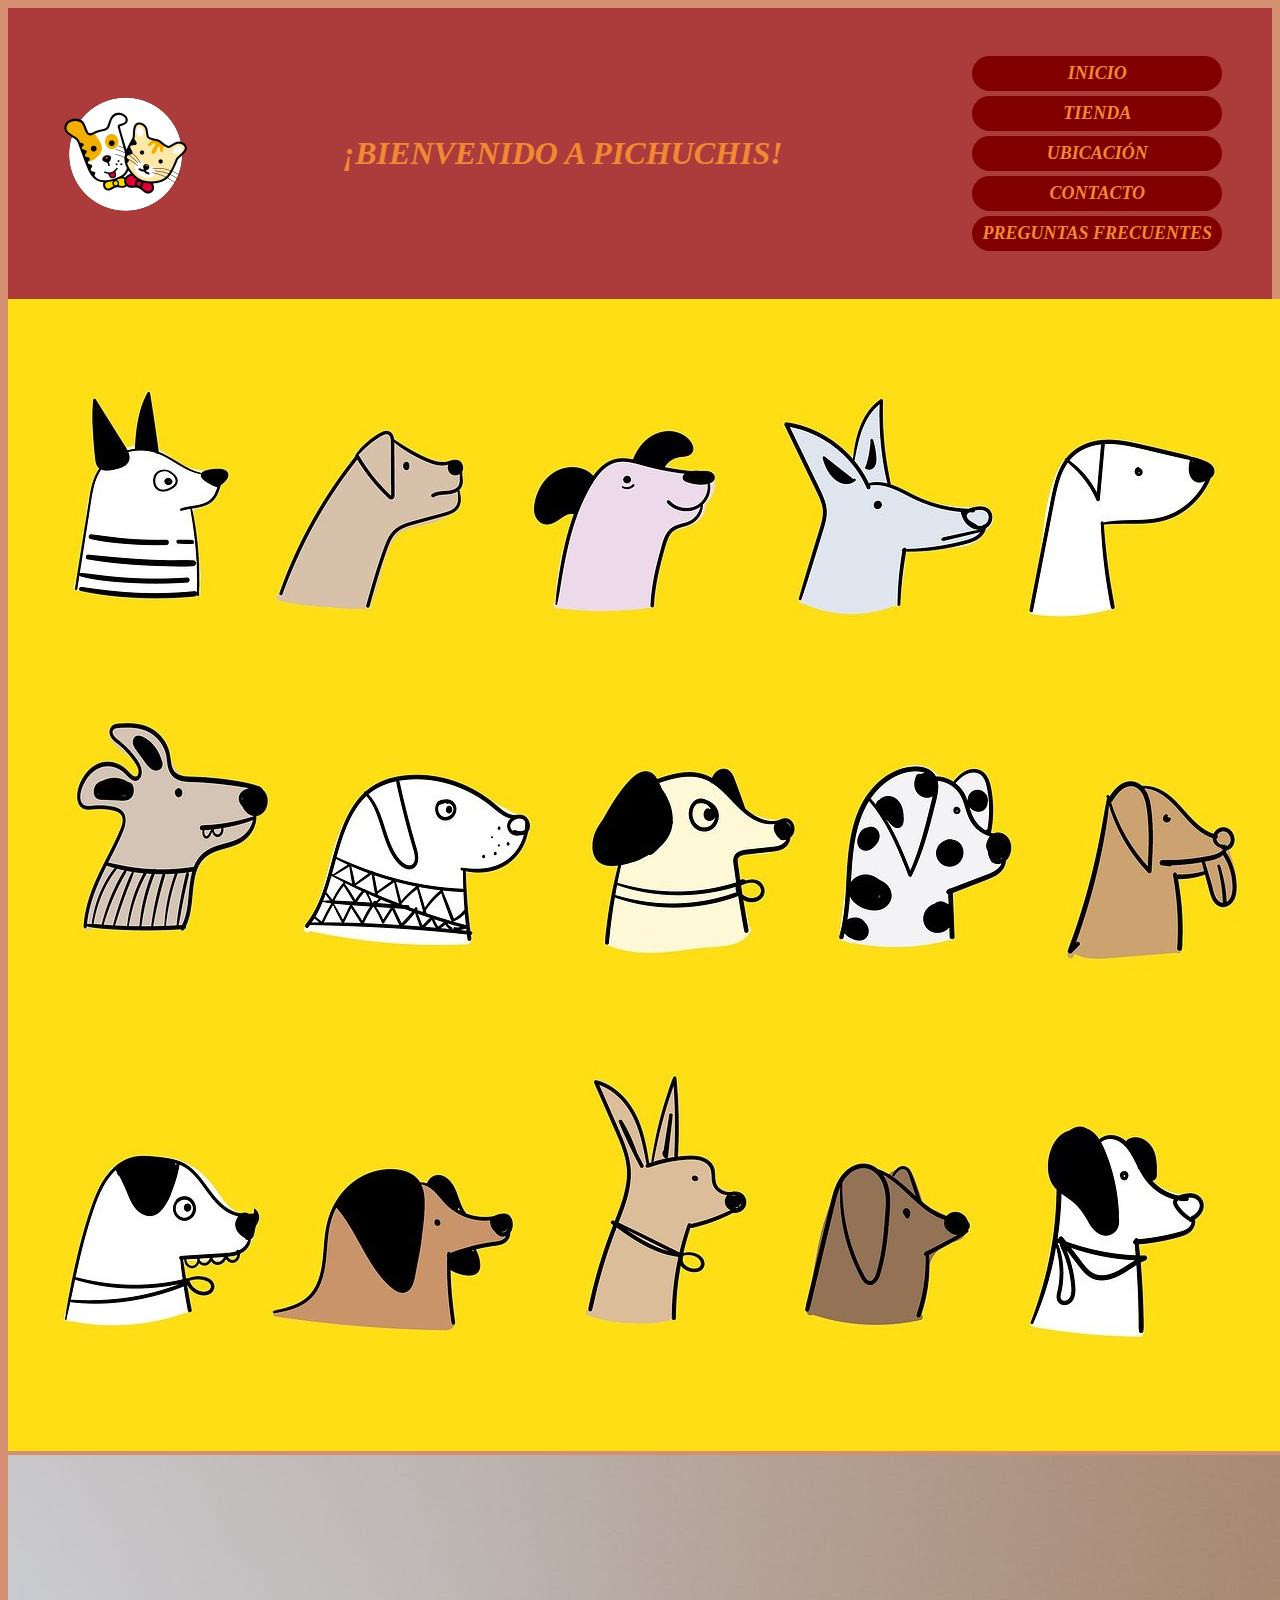
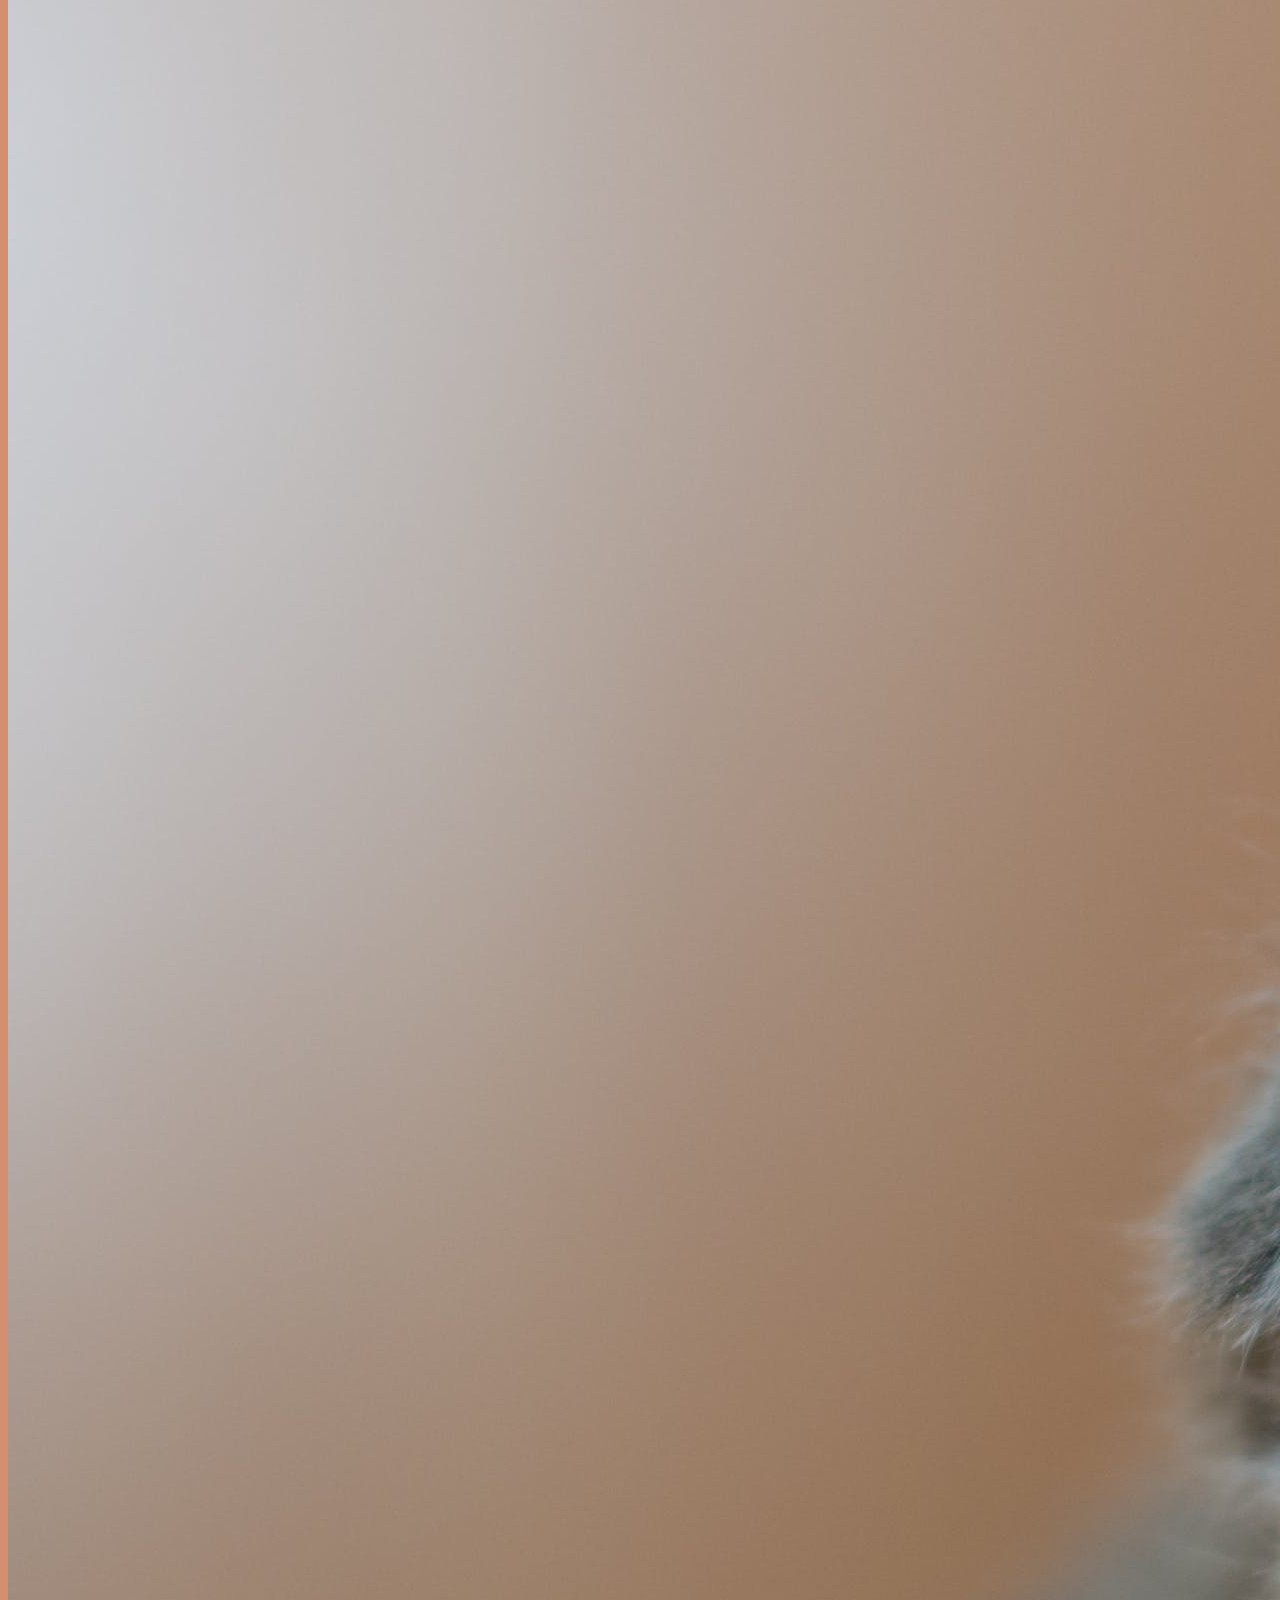
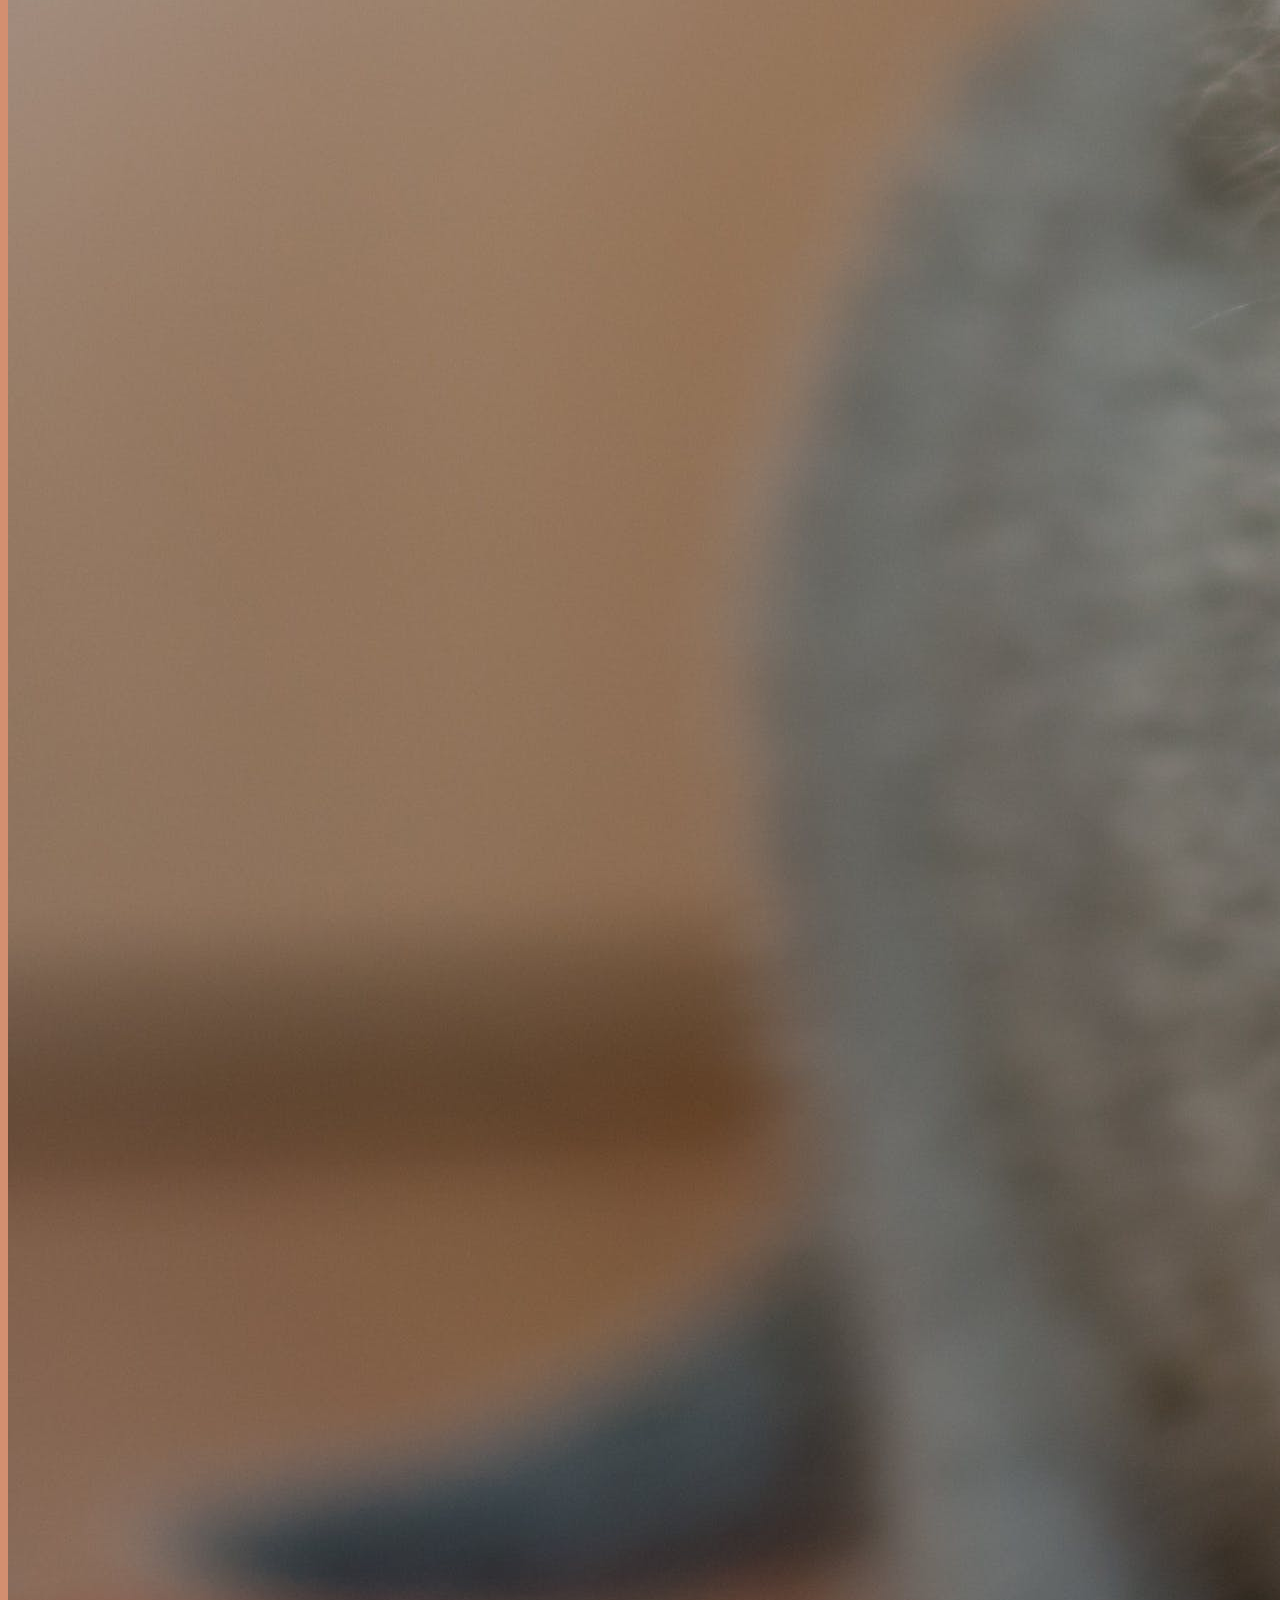
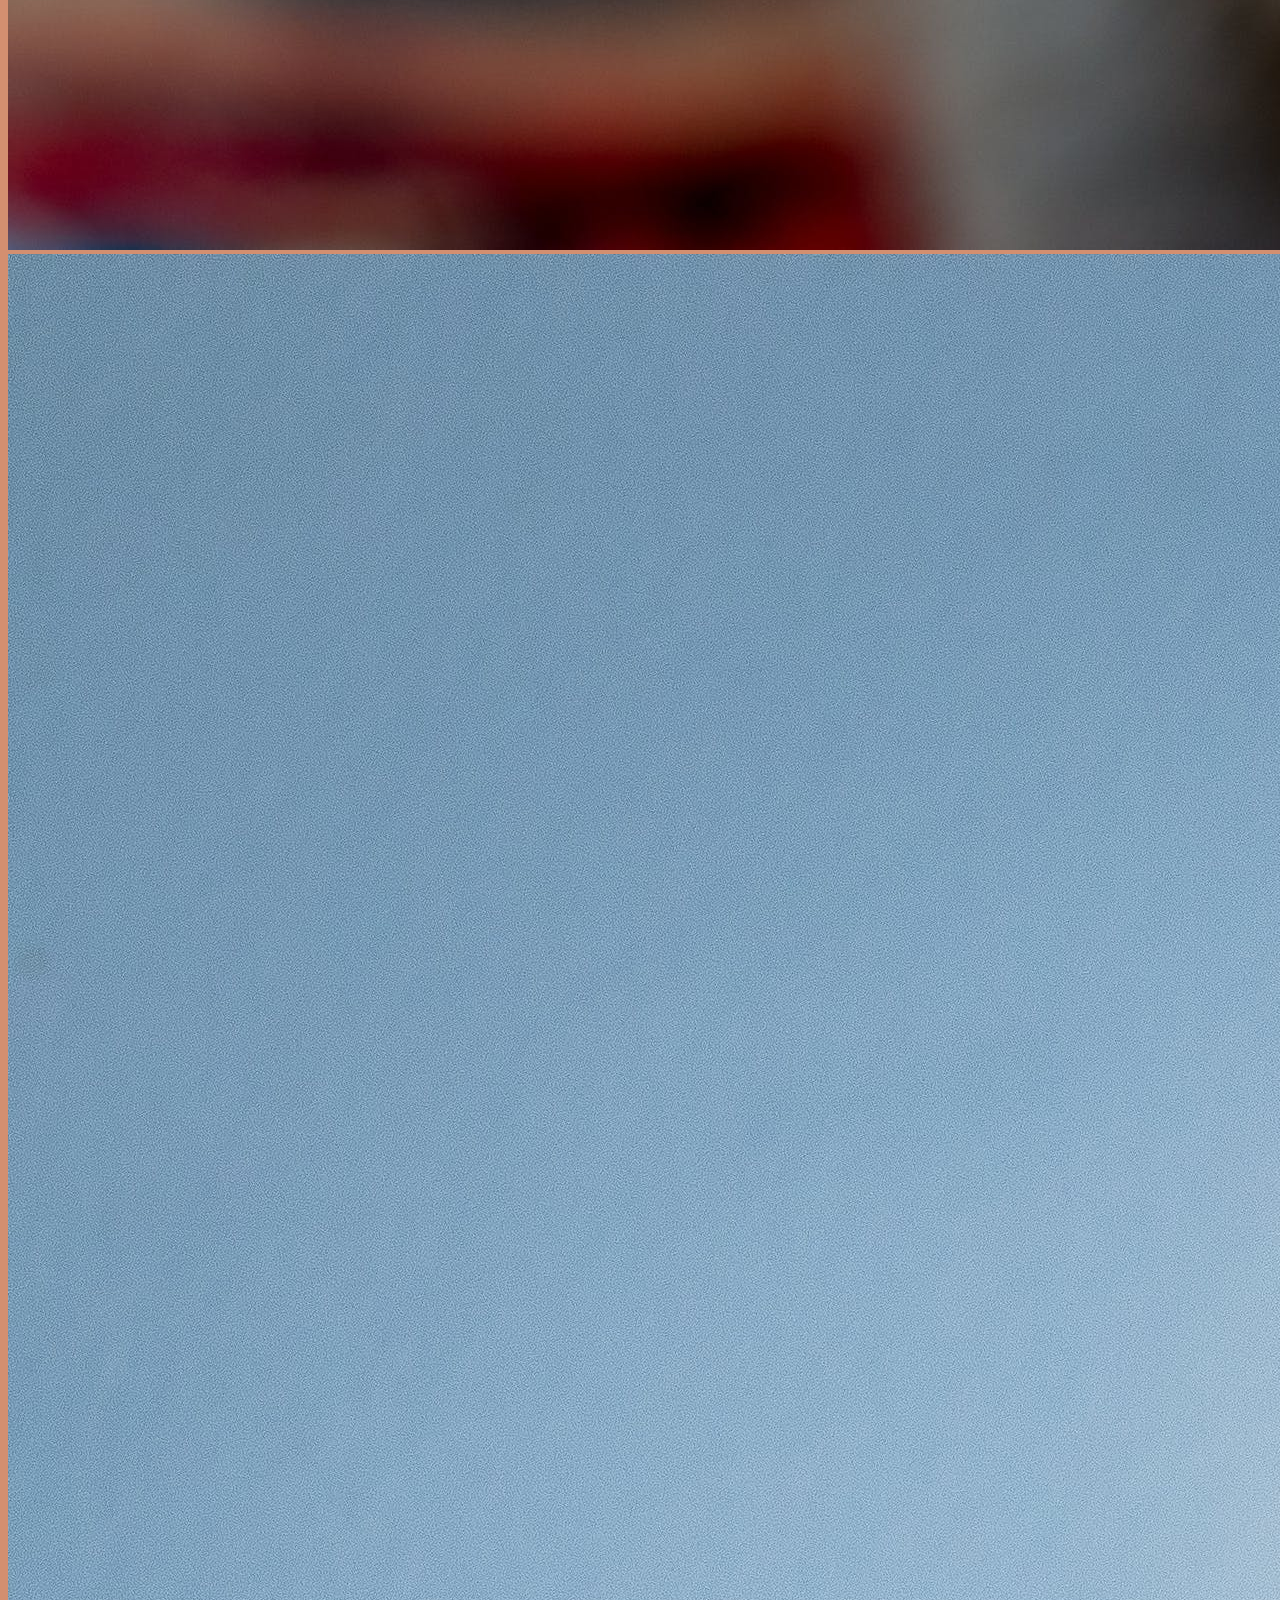
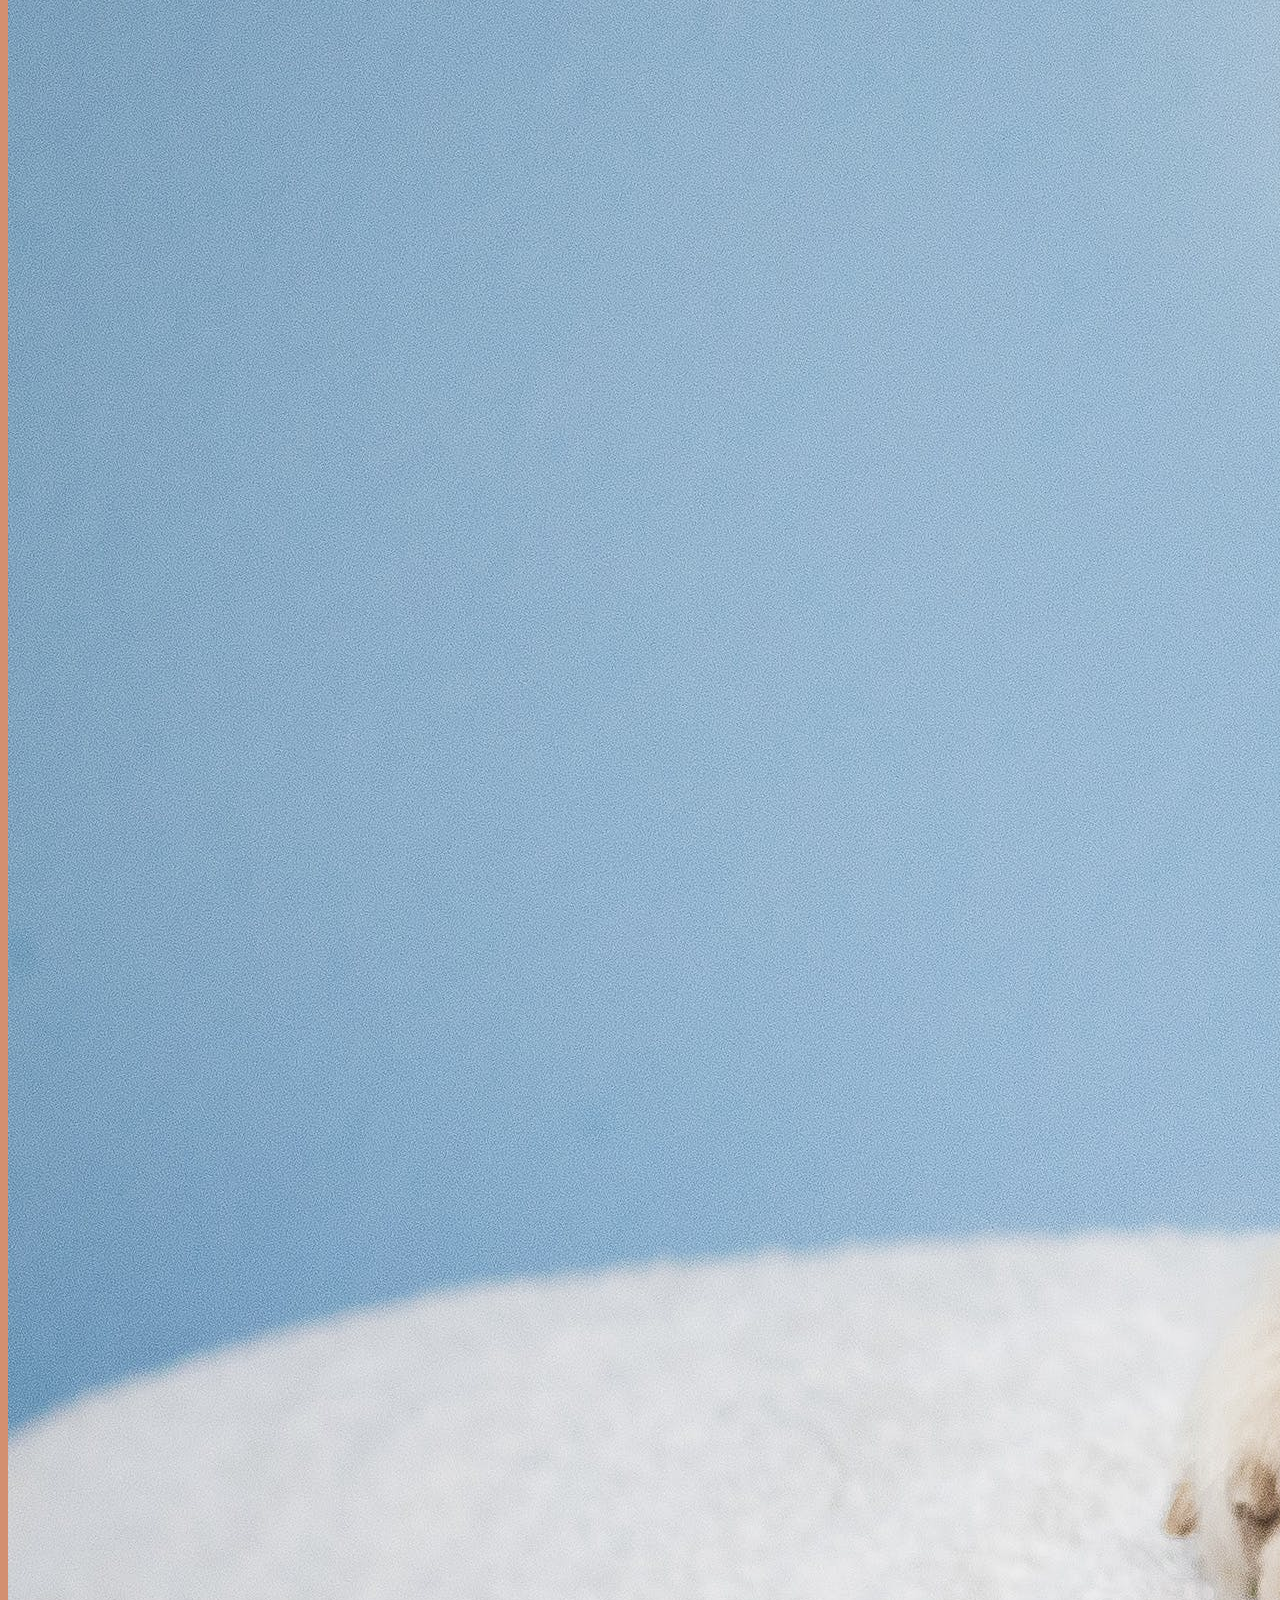
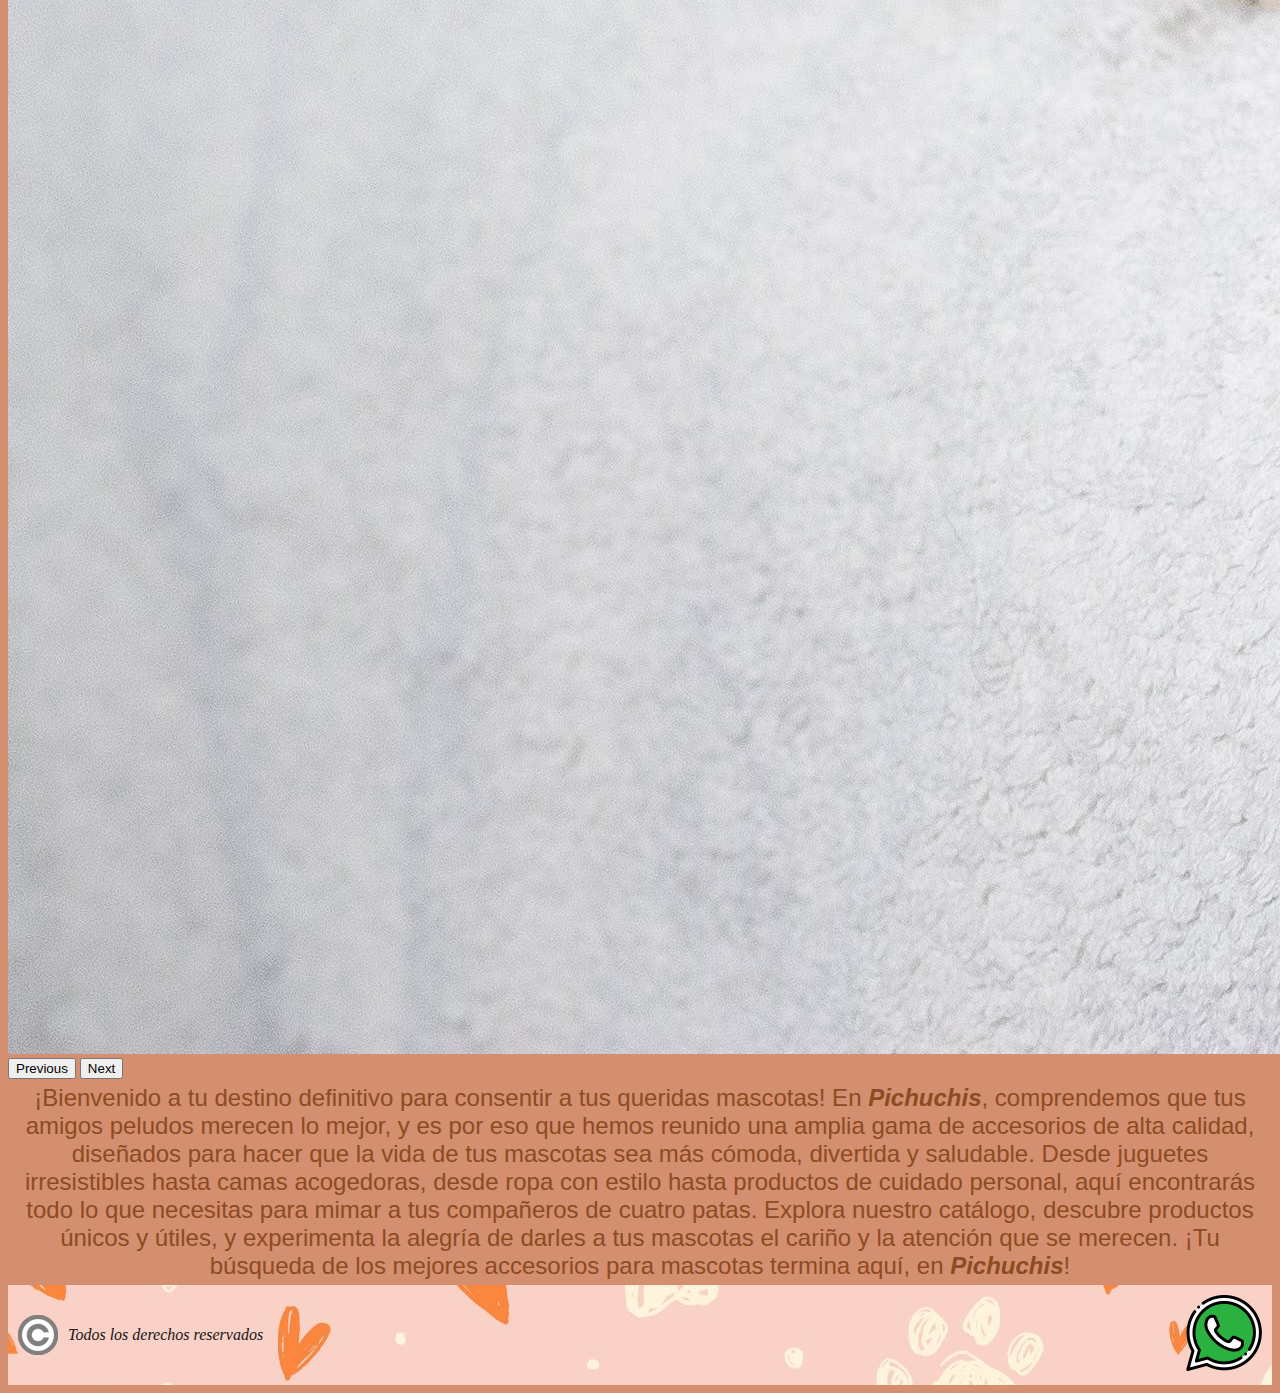
==== index.html @ 55079889 "PROYECTO FINAL" ====
<!DOCTYPE html>
<html lang="es">
<head>
    <meta charset="UTF-8">
    <meta name="viewport" content="width=device-width, initial-scale=1.0">
    <title>INICIO</title>
    <!-- Bootstrap -->
    <link href="https://cdn.jsdelivr.net/npm/bootstrap@5.3.2/dist/css/bootstrap.min.css" rel="stylesheet" integrity="sha384-T3c6CoIi6uLrA9TneNEoa7RxnatzjcDSCmG1MXxSR1GAsXEV/Dwwykc2MPK8M2HN" crossorigin="anonymous">
    <!-- CSS -->
    <link rel="stylesheet" href="css/style.css">
    <!-- Ícono de la página -->
    <link rel="icon" type="image/x-icon" href="./img/huellita icono.png">
</head>
<body>
    <header>
        <a href="index.html"><img class="logo" src="img/LOGO.png" alt="Logo del sitio"></a>

        <h1><i><strong>¡BIENVENIDO A PICHUCHIS!</strong></i></h1>

        <nav> 
            <!-- Links de navegación -->
            <ul class="navLink">
                <li><a href="index.html" class="boton">INICIO</a></li>
                <li><a href="./html/tienda.html" class="boton">TIENDA</a></li>
                <li><a href="./html/ubicacion.html" class="boton">UBICACIÓN</a></li>
                <li><a href="./html/contacto.html" class="boton">CONTACTO</a></li>
                <li><a href="./html/preguntas.html" class="boton">PREGUNTAS FRECUENTES</a></li>
            </ul>
        </nav>
    </header>
    <main>
        <!-- CARROUSEL -->
        <div id="carouselExampleAutoplaying" class="carousel slide" data-bs-ride="carousel">
            <div class="carousel-inner">
              <div class="carousel-item active">
                <img src="./img/MASCOTAS.jpg" class="d-block w-100" alt="Dibujitos de mascotas">
              </div>
              <div class="carousel-item">
                <img src="./img/gatito chikito.jpg" class="d-block w-100" alt="Gatito">
              </div>
              <div class="carousel-item">
                <img src="./img/perro fachero.jpg" class="d-block w-100" alt="Perro con lentes">
              </div>
            </div>
            <button class="carousel-control-prev" type="button" data-bs-target="#carouselExampleAutoplaying" data-bs-slide="prev">
              <span class="carousel-control-prev-icon" aria-hidden="true"></span>
              <span class="visually-hidden">Previous</span>
            </button>
            <button class="carousel-control-next" type="button" data-bs-target="#carouselExampleAutoplaying" data-bs-slide="next">
              <span class="carousel-control-next-icon" aria-hidden="true"></span>
              <span class="visually-hidden">Next</span>
            </button>
          </div>
          
        <p class="textoIndex">¡Bienvenido a tu destino definitivo para consentir a tus queridas mascotas! En <i><strong>Pichuchis</strong></i>, comprendemos que tus amigos peludos merecen lo mejor, y es por eso que hemos reunido una amplia gama de accesorios de alta calidad, diseñados para hacer que la vida de tus mascotas sea más cómoda, divertida y saludable. Desde juguetes irresistibles hasta camas acogedoras, desde ropa con estilo hasta productos de cuidado personal, aquí encontrarás todo lo que necesitas para mimar a tus compañeros de cuatro patas. Explora nuestro catálogo, descubre productos únicos y útiles, y experimenta la alegría de darles a tus mascotas el cariño y la atención que se merecen. ¡Tu búsqueda de los mejores accesorios para mascotas termina aquí, en <i><strong>Pichuchis</strong></i>!</p>

    </main>

    <footer>

        <div class="copyright">
            <img src="./img/Copyright Logo.png" alt="Copyright">
            <p>Todos los derechos reservados</p>
        </div>
        <div class="whatsapp">
            <img src="./img/Whatsapp.png" alt="Whatsapp">
        </div>
    </footer>
    <!-- Bootstrap -->
    <script src="https://cdn.jsdelivr.net/npm/bootstrap@5.3.2/dist/js/bootstrap.bundle.min.js" integrity="sha384-C6RzsynM9kWDrMNeT87bh95OGNyZPhcTNXj1NW7RuBCsyN/o0jlpcV8Qyq46cDfL" crossorigin="anonymous"></script>
</body>
</html>
---- css/style.css ----
@charset "UTF-8";
body {
  background-color: rgb(211, 143, 112);
}

h2 {
  text-align: center;
  color: rgb(211, 30, 69);
  font-size: xx-large;
  font-family: "Segoe UI", Tahoma, Geneva, Verdana, sans-serif;
  margin-top: 20px;
  margin-bottom: 10px;
}

h3 {
  color: rgb(119, 5, 28);
  font-size: x-large;
  font-family: "Segoe UI", Tahoma, Geneva, Verdana, sans-serif;
  text-align: center;
  font-style: italic;
}

h4 {
  color: rgb(119, 5, 28);
  font-size: x-large;
  font-family: "Segoe UI", Tahoma, Geneva, Verdana, sans-serif;
  text-align: center;
  font-style: italic;
}

.textoIndex {
  color: rgb(141, 75, 34);
  text-align: center;
  font-size: x-large;
  font-family: "Trebuchet MS", "Lucida Sans Unicode", "Lucida Grande", "Lucida Sans", Arial, sans-serif;
  margin: 5px;
}

/* Estilos para preguntas */
ul, li {
  list-style-type: none;
  text-align: center;
  color: rgb(141, 75, 34);
  text-align: center;
  font-size: large;
  font-weight: bolder;
}

.preguntas {
  color: rgb(119, 5, 28);
  font-size: x-large;
  font-family: "Segoe UI", Tahoma, Geneva, Verdana, sans-serif;
  padding: 5px;
  font-weight: bold;
}

.respuestas {
  color: rgb(141, 75, 34);
  text-align: center;
  font-size: large;
  font-family: "Trebuchet MS", "Lucida Sans Unicode", "Lucida Grande", "Lucida Sans", Arial, sans-serif;
  padding: 5px;
  font-style: italic;
}

header {
  display: flex;
  align-items: center;
  justify-content: space-between;
  padding: 30px 50px;
  background-color: rgb(172, 59, 59);
}
header h1 {
  color: rgb(240, 136, 52);
  text-align: center;
  font-family: Cambria, Cochin, Georgia, Times, "Times New Roman", serif;
}
header a {
  text-decoration: none;
  color: rgb(240, 136, 52);
  font-family: Cambria, Cochin, Georgia, Times, "Times New Roman", serif;
  font-style: italic;
  display: flex;
  justify-content: center;
}
header li {
  /* elimino la viñeta de las listas */
  list-style-type: none;
}

.logo {
  cursor: pointer;
}

.boton {
  background-color: maroon;
  padding: 7px 10px;
  border-radius: 50px;
  margin-top: 5px;
}

footer {
  color: rgb(24, 20, 20);
  font-size: medium;
  font-style: italic;
  background-image: url(../img/FONDO\ HUELLITAS.png);
  display: flex;
  align-items: center;
  justify-content: space-between;
}

.copyright {
  display: flex;
  align-items: center;
  gap: 10px;
  padding: 10px;
}

.whatsapp {
  gap: 10px;
  padding: 10px;
  cursor: pointer;
}

.card {
  margin: 40px;
  width: 100%;
  background: linear-gradient(rgb(211, 98, 98), rgb(206, 23, 23));
}

.mapa {
  display: flex;
  padding: 10px;
  text-align: center;
  justify-content: center;
}

.redes {
  display: flex;
  padding: 10px;
  align-items: center;
  justify-content: space-evenly;
  cursor: pointer;
  margin-bottom: 20px;
}

form {
  width: 400px;
  background: rgb(223, 113, 49);
  padding: 20px;
  margin: auto;
  margin-top: 30px;
  border-radius: 5px;
  font-family: "Segoe UI", Tahoma, Geneva, Verdana, sans-serif;
  color: rgb(66, 14, 24);
  box-shadow: 7px 13px 37px black;
  font-weight: bold;
}

input[type=text],
[type=password],
[type=email],
[type=date],
textarea {
  width: 100%;
  padding: 10px;
  border: 2px solid maroon;
  border-radius: 5px;
  font-size: 15px;
  margin-bottom: 10px;
}

input[type=radio] {
  width: auto;
  padding: 10px;
}

.btnformulario {
  margin-bottom: 0;
  background-color: rgb(156, 45, 45);
  color: floralwhite;
  border: none;
  padding: 10px 20px;
  border-radius: 5px;
  font-size: 18px;
  cursor: pointer;
  margin-top: 10px;
}

.containerForm {
  max-width: 400px;
  margin: auto;
  padding: 20px;
}

.texto {
  padding: 10px 20px;
  font-size: 25px;
}

@media (max-width: 768px) {
  /* Media general */
  header, h1 {
    height: auto;
    flex-direction: column;
    text-align: center;
  }
  .navLink, .boton {
    flex: 1;
    text-align: center;
    margin-top: 5px;
    font-size: 24px;
  }
  /* Media Index */
  .banner {
    flex-direction: column;
  }
  video {
    flex-direction: column;
  }
  /* Media Tienda */
  .card {
    width: 80%;
    margin: 10px;
  }
  /* Media Preguntas Frecuentes */
  .preguntas {
    font-size: 16px;
    text-align: center;
  }
  .respuestas {
    display: block;
    text-align: center;
  }
  /* Media Contacto */
  h2, h3, h4 {
    font-size: 20px;
    text-align: center;
  }
  .redes {
    align-items: center;
  }
}

/*# sourceMappingURL=style.css.map */
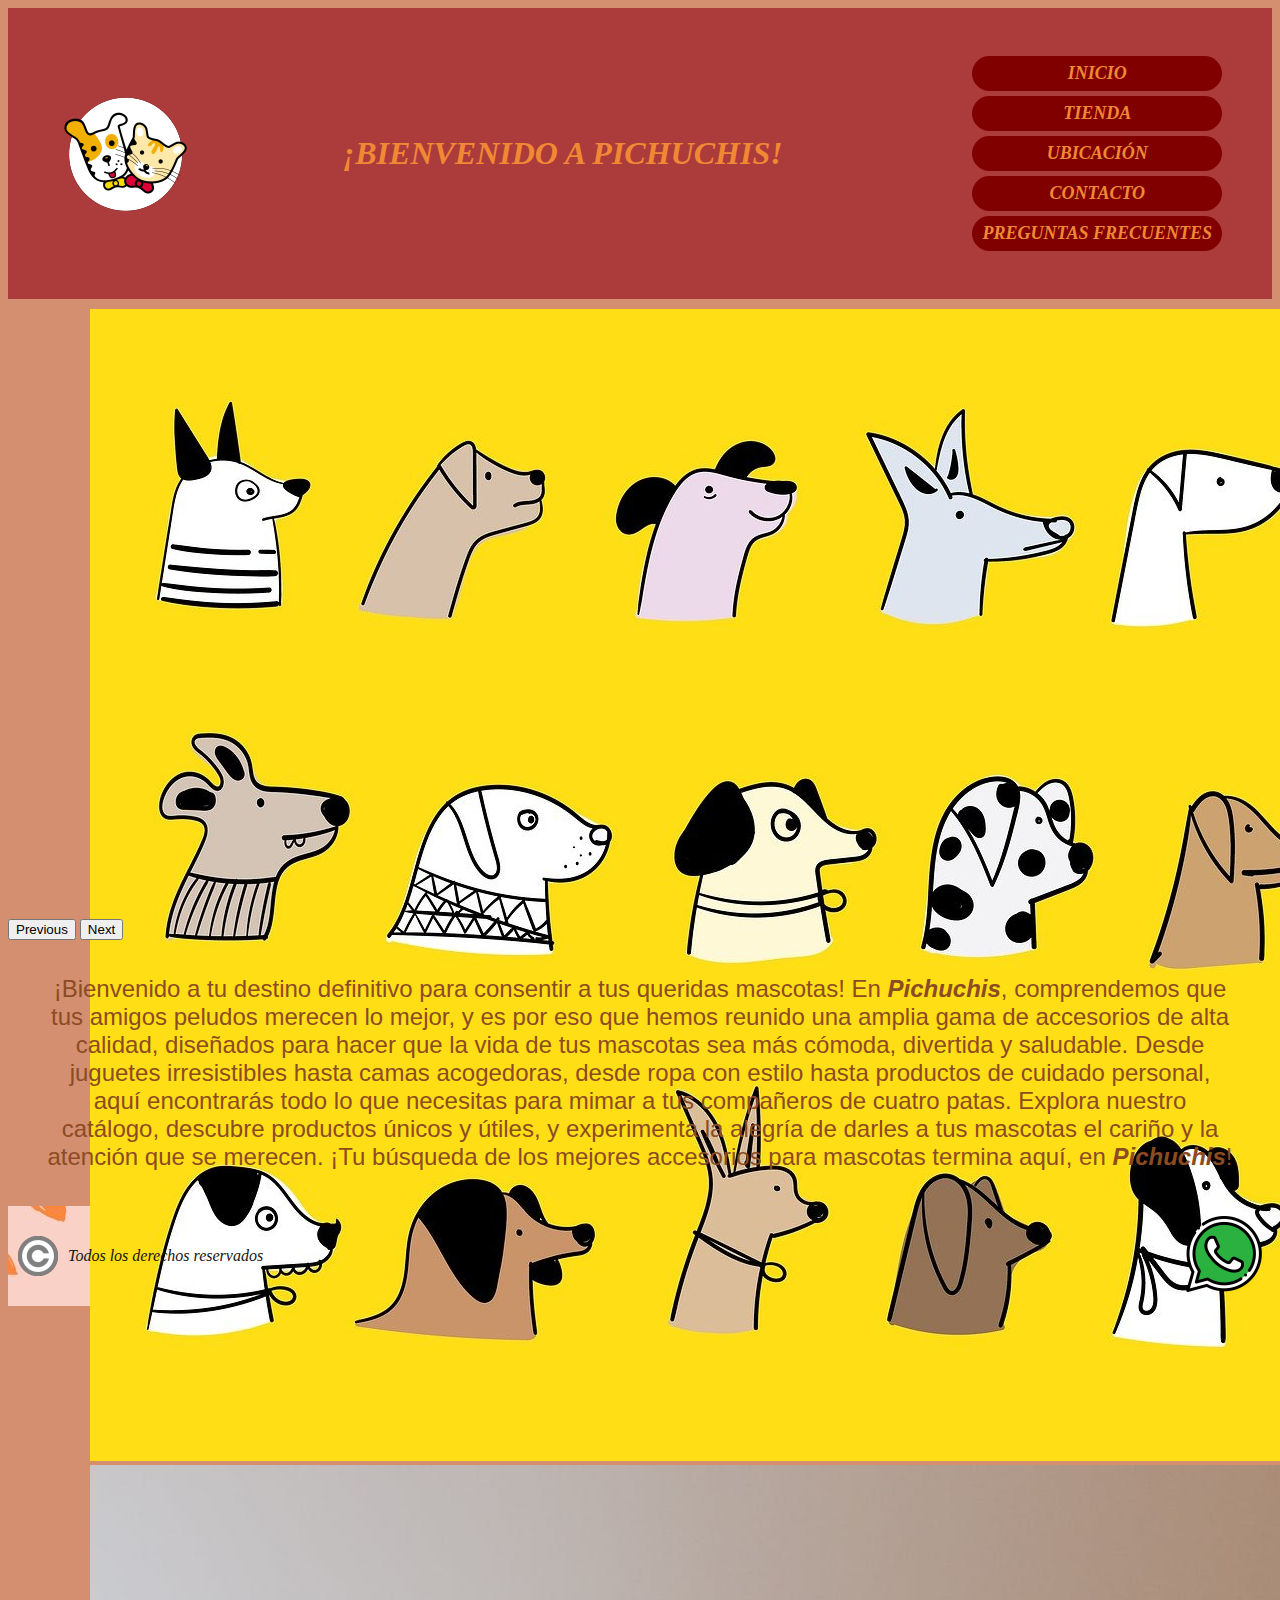
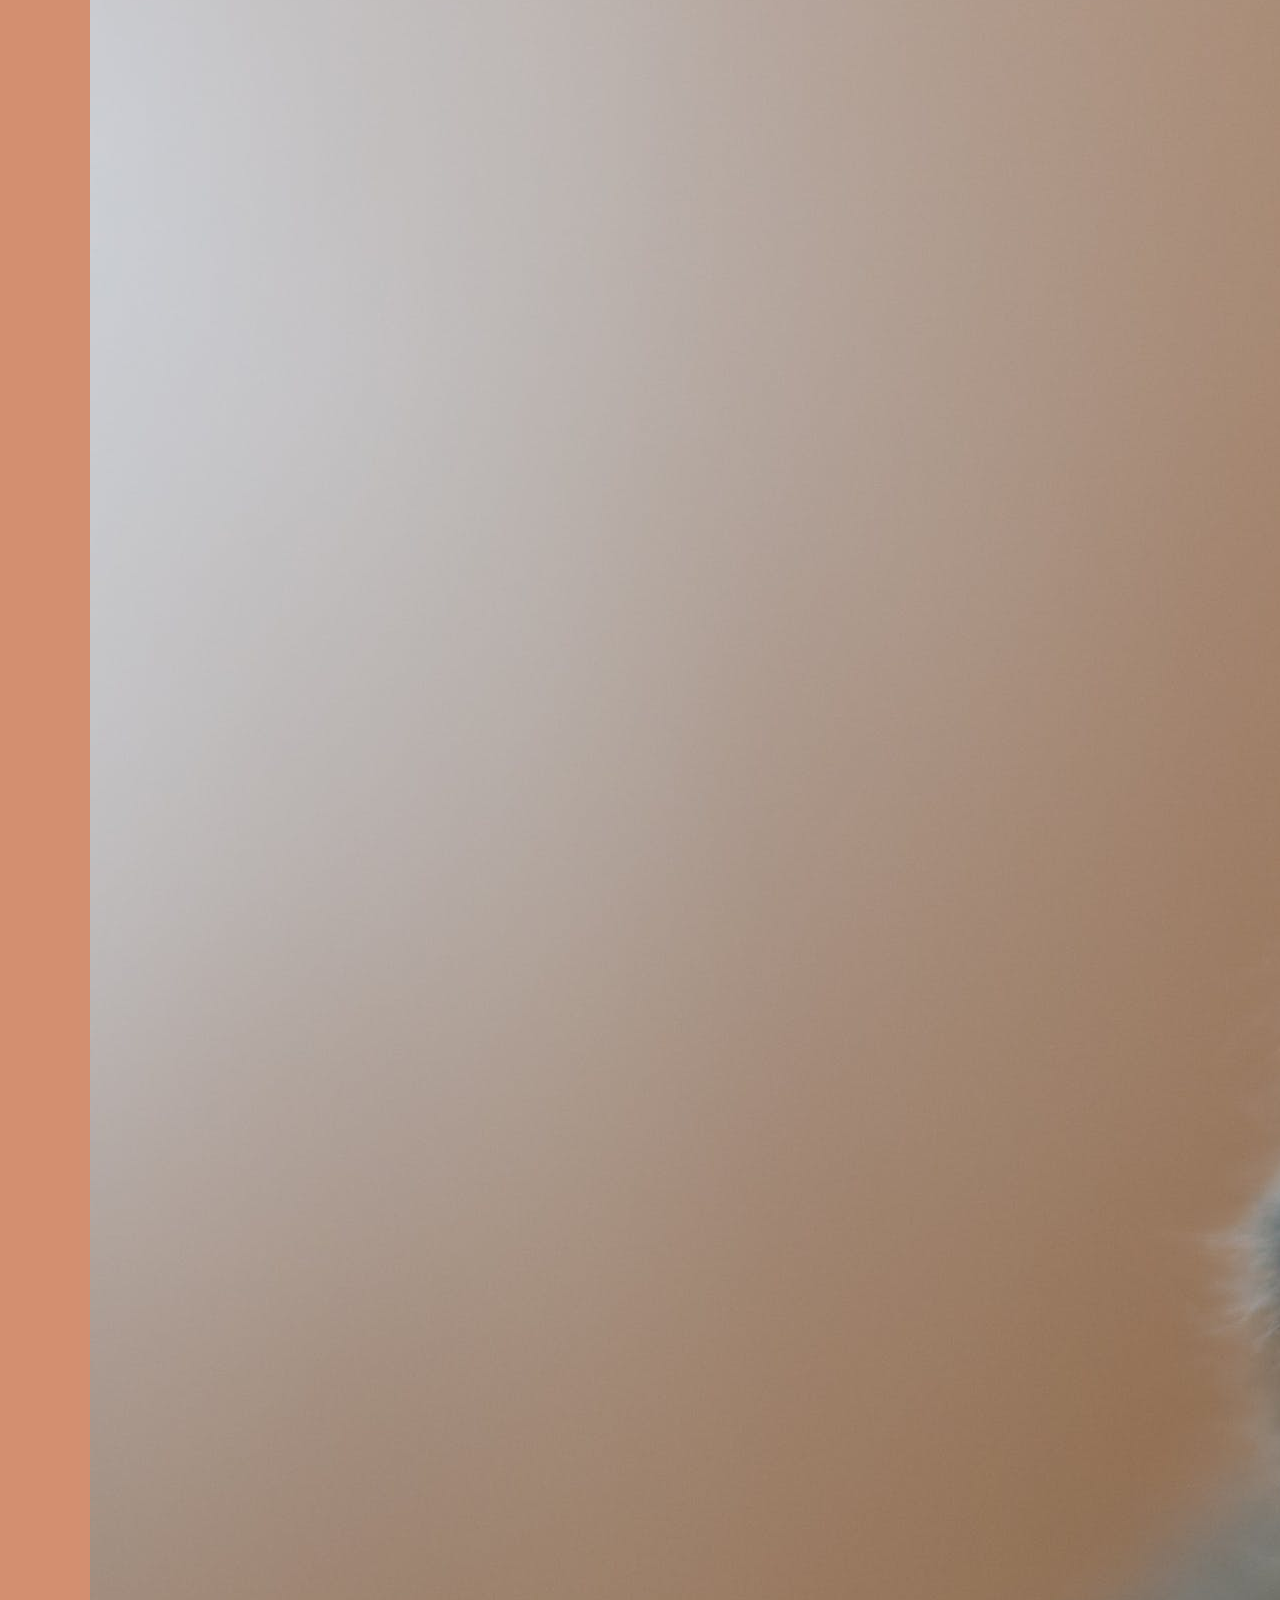
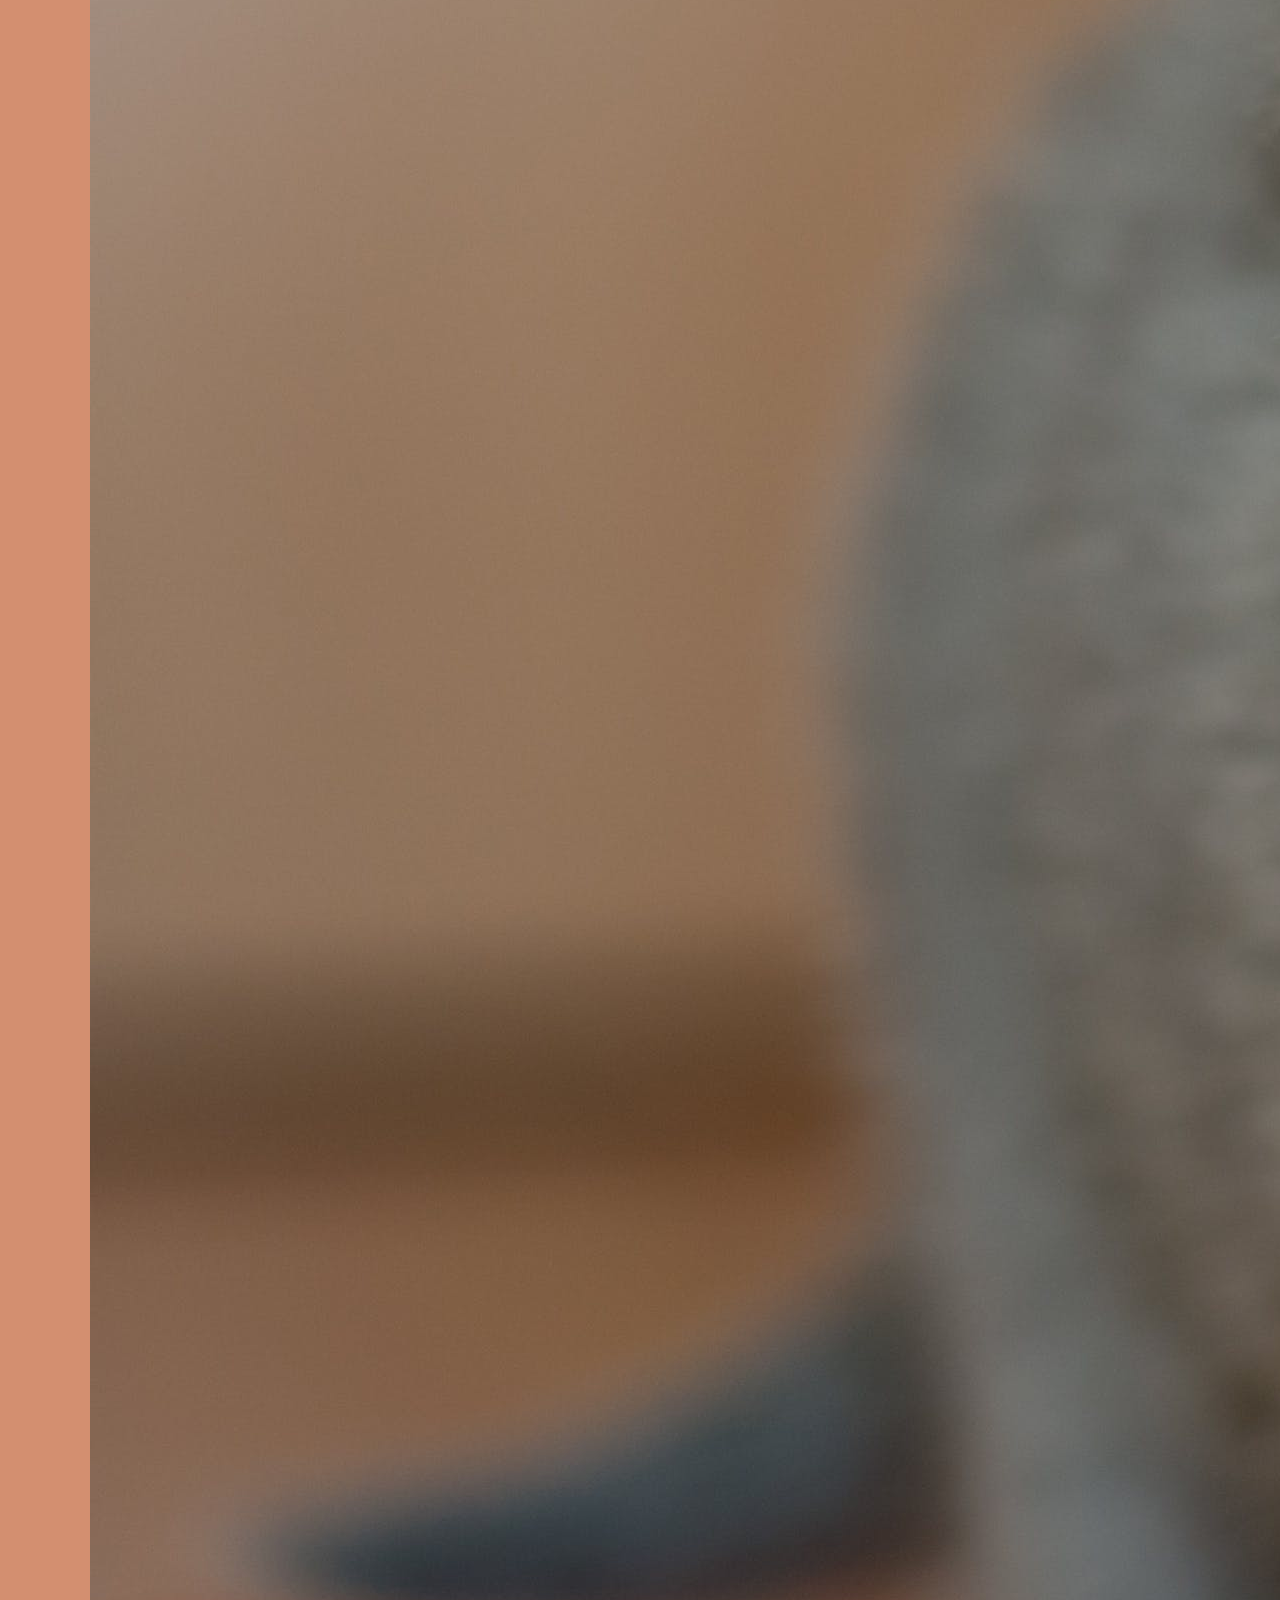
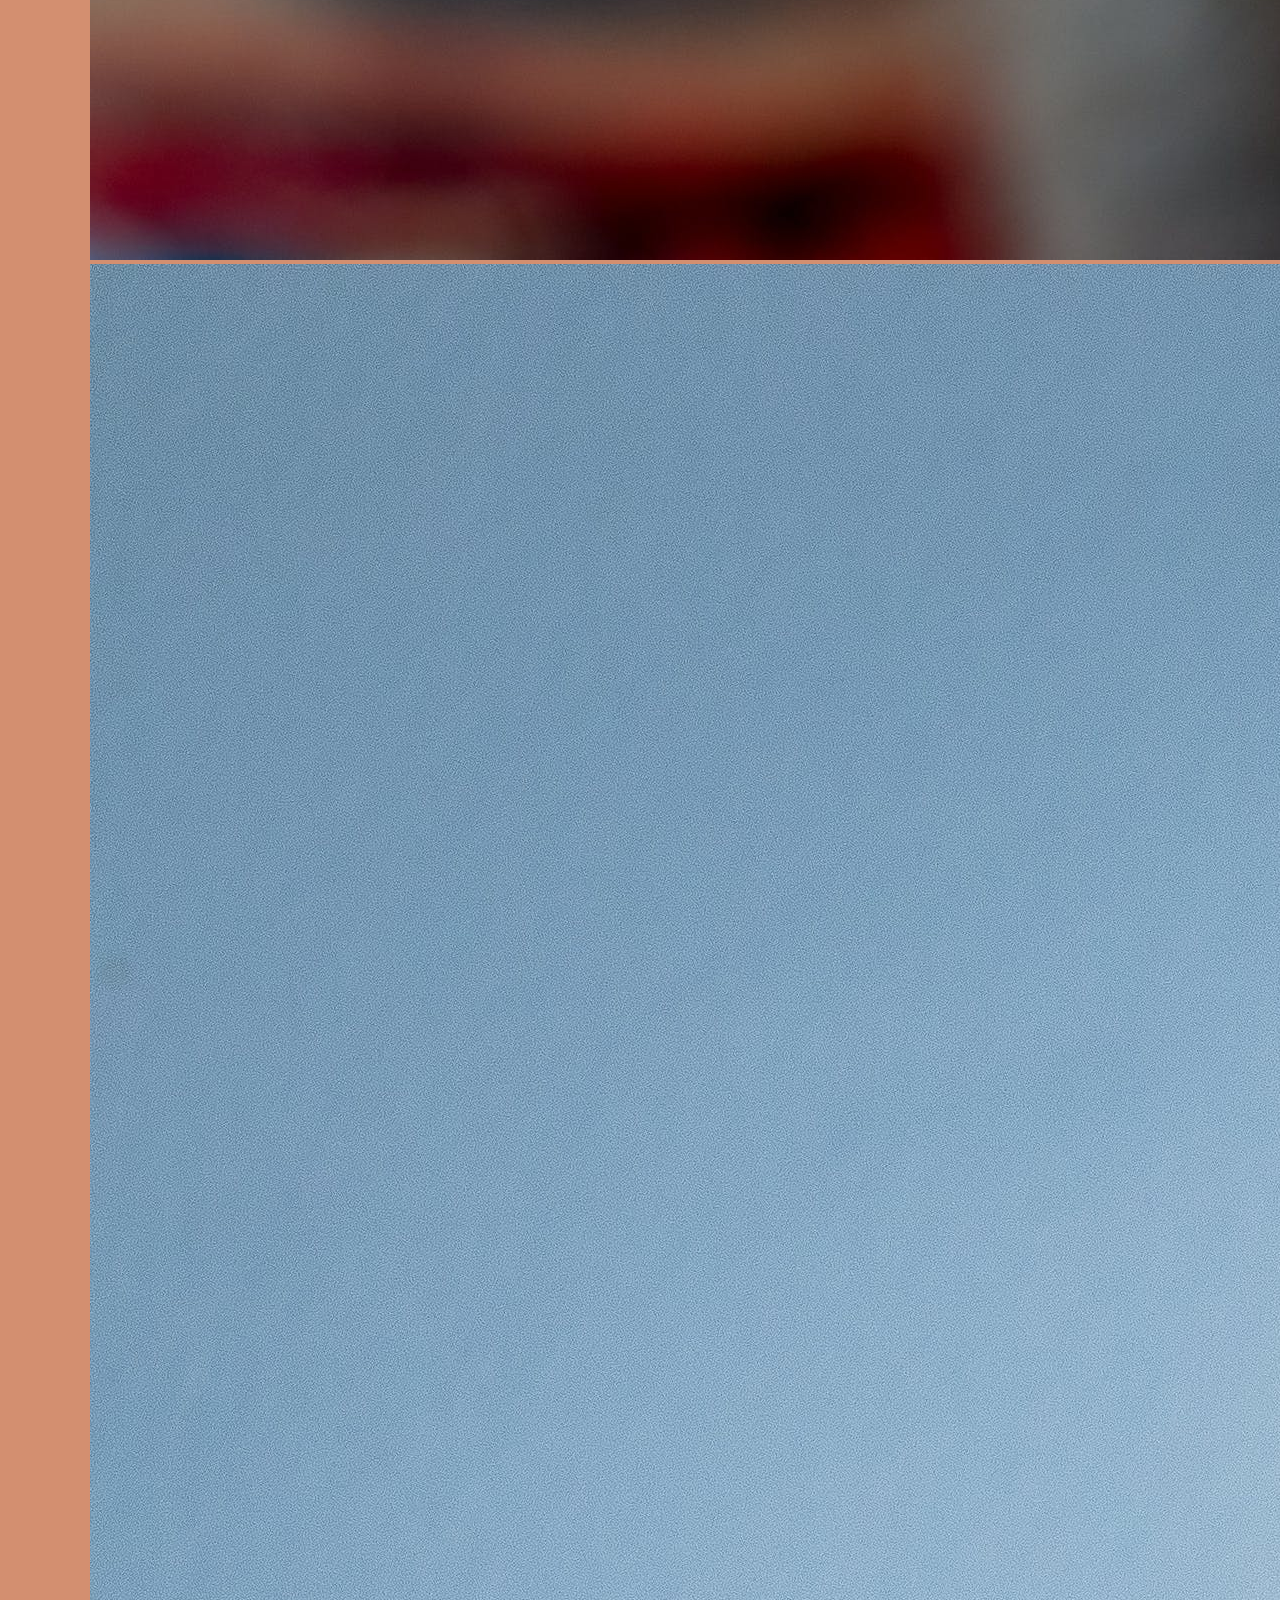
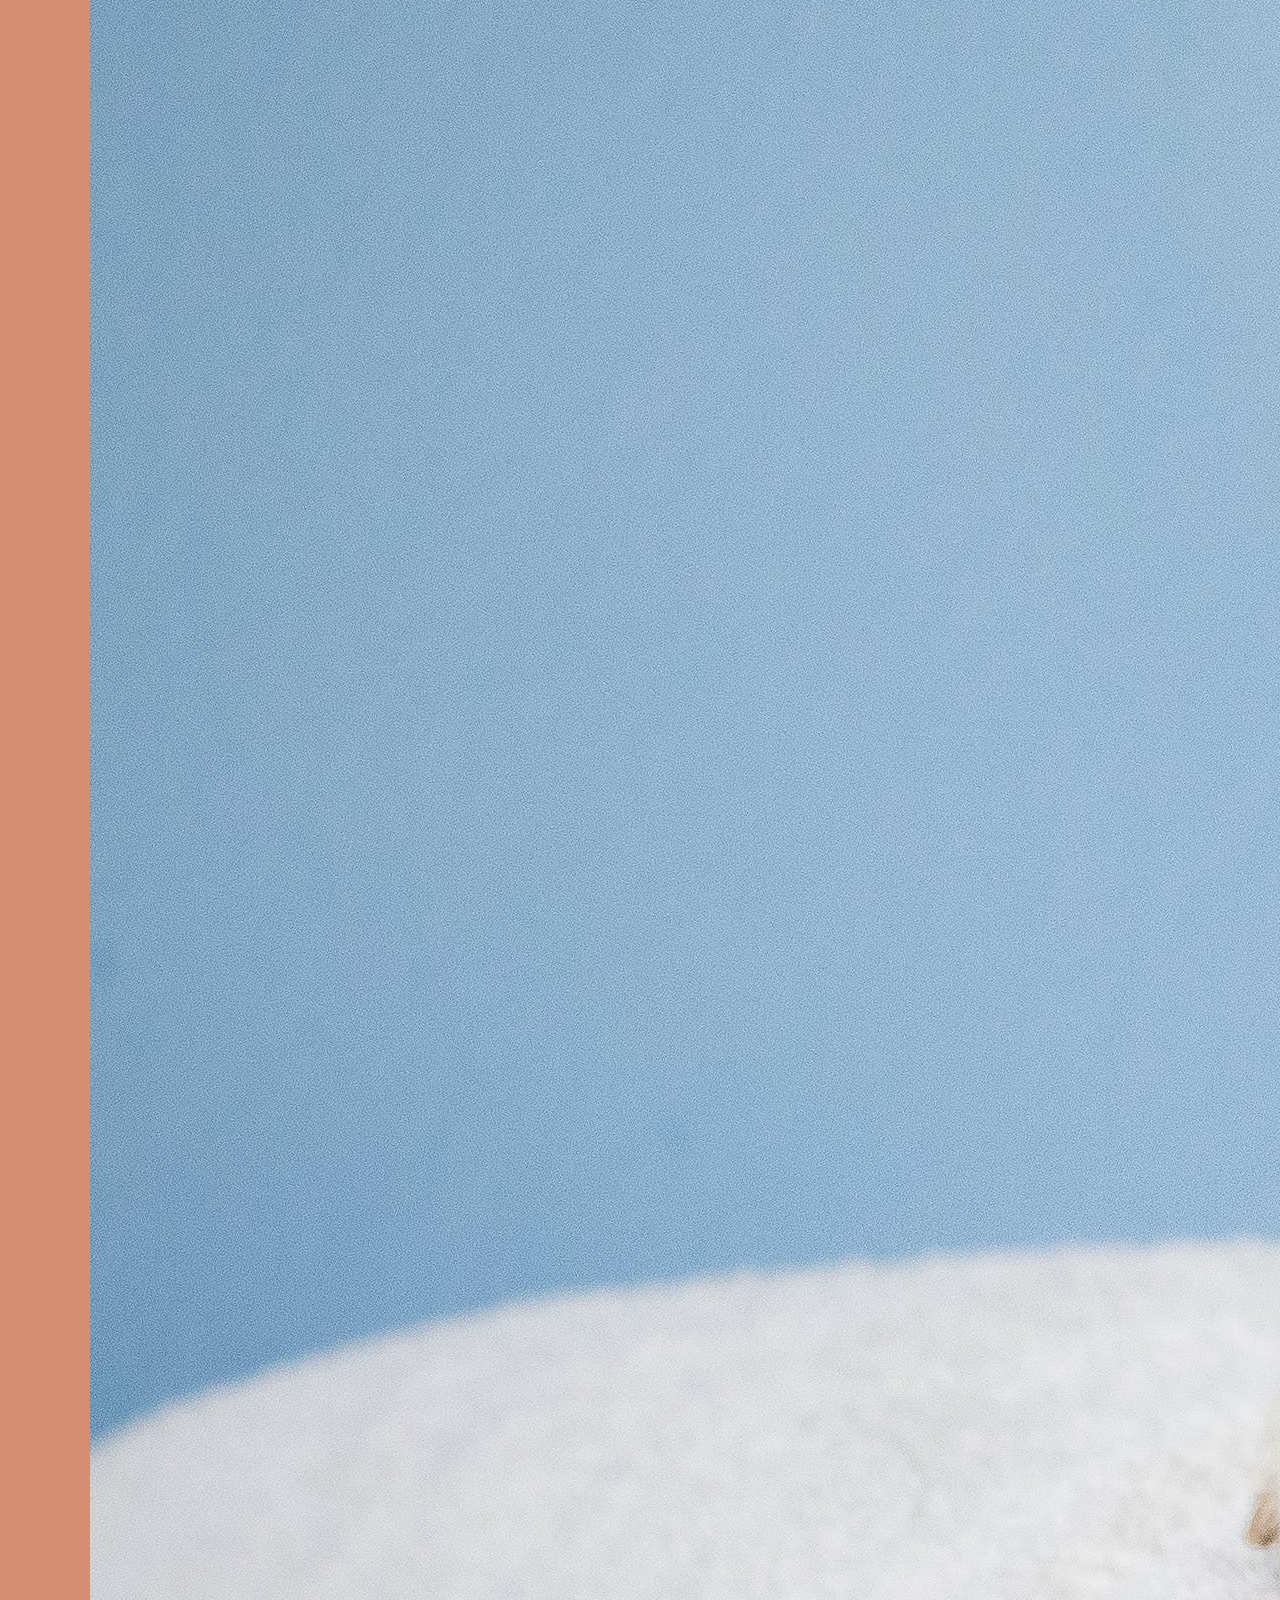
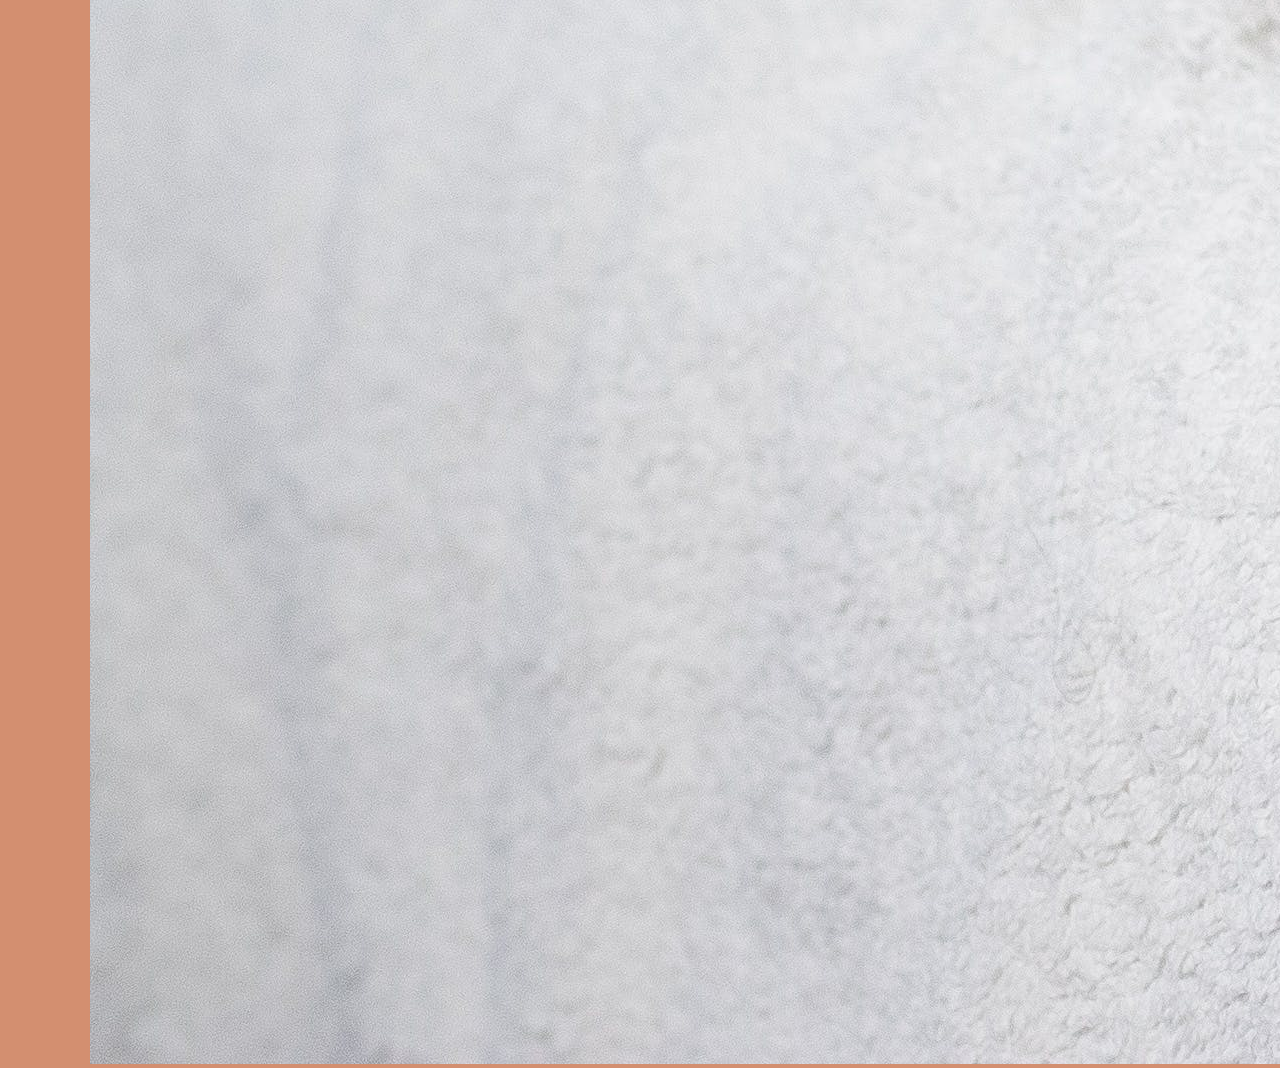
==== commit d2d17b16: "Agrego meta description" ====
--- a/index.html
+++ b/index.html
@@ -4,6 +4,8 @@
     <meta charset="UTF-8">
     <meta name="viewport" content="width=device-width, initial-scale=1.0">
     <title>INICIO</title>
+    <!-- Meta Description -->
+    <meta name="description" content="Descubre una amplia selección de accesorios para mascotas en nuestra tienda en línea. Ofrecemos producos de calidad que harán felices a tus compañeros peludos. Encuentra todo lo que necesitas para consentir a tus mascotas en un solo lugar.¡Explora ahora y haz que la vida de tus amigos peludos sea aún más especial!">
     <!-- Bootstrap -->
     <link href="https://cdn.jsdelivr.net/npm/bootstrap@5.3.2/dist/css/bootstrap.min.css" rel="stylesheet" integrity="sha384-T3c6CoIi6uLrA9TneNEoa7RxnatzjcDSCmG1MXxSR1GAsXEV/Dwwykc2MPK8M2HN" crossorigin="anonymous">
     <!-- CSS -->
@@ -30,7 +32,8 @@
     </header>
     <main>
         <!-- CARROUSEL -->
-        <div id="carouselExampleAutoplaying" class="carousel slide" data-bs-ride="carousel">
+        <section>
+          <div id="carouselExampleAutoplaying" class="carousel slide" data-bs-ride="carousel">
             <div class="carousel-inner">
               <div class="carousel-item active">
                 <img src="./img/MASCOTAS.jpg" class="d-block w-100" alt="Dibujitos de mascotas">
@@ -51,9 +54,11 @@
               <span class="visually-hidden">Next</span>
             </button>
           </div>
-          
-        <p class="textoIndex">¡Bienvenido a tu destino definitivo para consentir a tus queridas mascotas! En <i><strong>Pichuchis</strong></i>, comprendemos que tus amigos peludos merecen lo mejor, y es por eso que hemos reunido una amplia gama de accesorios de alta calidad, diseñados para hacer que la vida de tus mascotas sea más cómoda, divertida y saludable. Desde juguetes irresistibles hasta camas acogedoras, desde ropa con estilo hasta productos de cuidado personal, aquí encontrarás todo lo que necesitas para mimar a tus compañeros de cuatro patas. Explora nuestro catálogo, descubre productos únicos y útiles, y experimenta la alegría de darles a tus mascotas el cariño y la atención que se merecen. ¡Tu búsqueda de los mejores accesorios para mascotas termina aquí, en <i><strong>Pichuchis</strong></i>!</p>
-
+        </section>
+        
+        <section>
+          <p class="textoIndex">¡Bienvenido a tu destino definitivo para consentir a tus queridas mascotas! En <i><strong>Pichuchis</strong></i>, comprendemos que tus amigos peludos merecen lo mejor, y es por eso que hemos reunido una amplia gama de accesorios de alta calidad, diseñados para hacer que la vida de tus mascotas sea más cómoda, divertida y saludable. Desde juguetes irresistibles hasta camas acogedoras, desde ropa con estilo hasta productos de cuidado personal, aquí encontrarás todo lo que necesitas para mimar a tus compañeros de cuatro patas. Explora nuestro catálogo, descubre productos únicos y útiles, y experimenta la alegría de darles a tus mascotas el cariño y la atención que se merecen. ¡Tu búsqueda de los mejores accesorios para mascotas termina aquí, en <i><strong>Pichuchis</strong></i>!</p>  
+        </section>
     </main>
 
     <footer>
--- a/css/style.css
+++ b/css/style.css
@@ -34,6 +34,7 @@
   font-size: x-large;
   font-family: "Trebuchet MS", "Lucida Sans Unicode", "Lucida Grande", "Lucida Sans", Arial, sans-serif;
   margin: 5px;
+  padding: 30px;
 }
 
 /* Estilos para preguntas */
@@ -50,8 +51,9 @@
   color: rgb(119, 5, 28);
   font-size: x-large;
   font-family: "Segoe UI", Tahoma, Geneva, Verdana, sans-serif;
-  padding: 5px;
+  padding-right: 30px;
   font-weight: bold;
+  margin-top: 20px;
 }
 
 .respuestas {
@@ -59,7 +61,7 @@
   text-align: center;
   font-size: large;
   font-family: "Trebuchet MS", "Lucida Sans Unicode", "Lucida Grande", "Lucida Sans", Arial, sans-serif;
-  padding: 5px;
+  padding-right: 30px;
   font-style: italic;
 }
 
@@ -123,7 +125,7 @@
 }
 
 .card {
-  margin: 40px;
+  margin: 70px;
   width: 100%;
   background: linear-gradient(rgb(211, 98, 98), rgb(206, 23, 23));
 }
@@ -137,7 +139,7 @@
 
 .redes {
   display: flex;
-  padding: 10px;
+  padding: 30px;
   align-items: center;
   justify-content: space-evenly;
   cursor: pointer;
@@ -211,26 +213,25 @@
     margin-top: 5px;
     font-size: 24px;
   }
-  /* Media Index */
-  .banner {
-    flex-direction: column;
-  }
-  video {
-    flex-direction: column;
-  }
   /* Media Tienda */
   .card {
     width: 80%;
     margin: 10px;
   }
+  .card-body {
+    align-items: center;
+    padding: 70px;
+  }
   /* Media Preguntas Frecuentes */
   .preguntas {
     font-size: 16px;
     text-align: center;
+    padding-right: 25px;
   }
   .respuestas {
     display: block;
     text-align: center;
+    padding-right: 25px;
   }
   /* Media Contacto */
   h2, h3, h4 {
@@ -241,5 +242,11 @@
     align-items: center;
   }
 }
+.carousel-inner {
+  max-width: 1100px;
+  max-height: 600px;
+  margin: 0 auto;
+  padding: 10px;
+}
 
 /*# sourceMappingURL=style.css.map */
